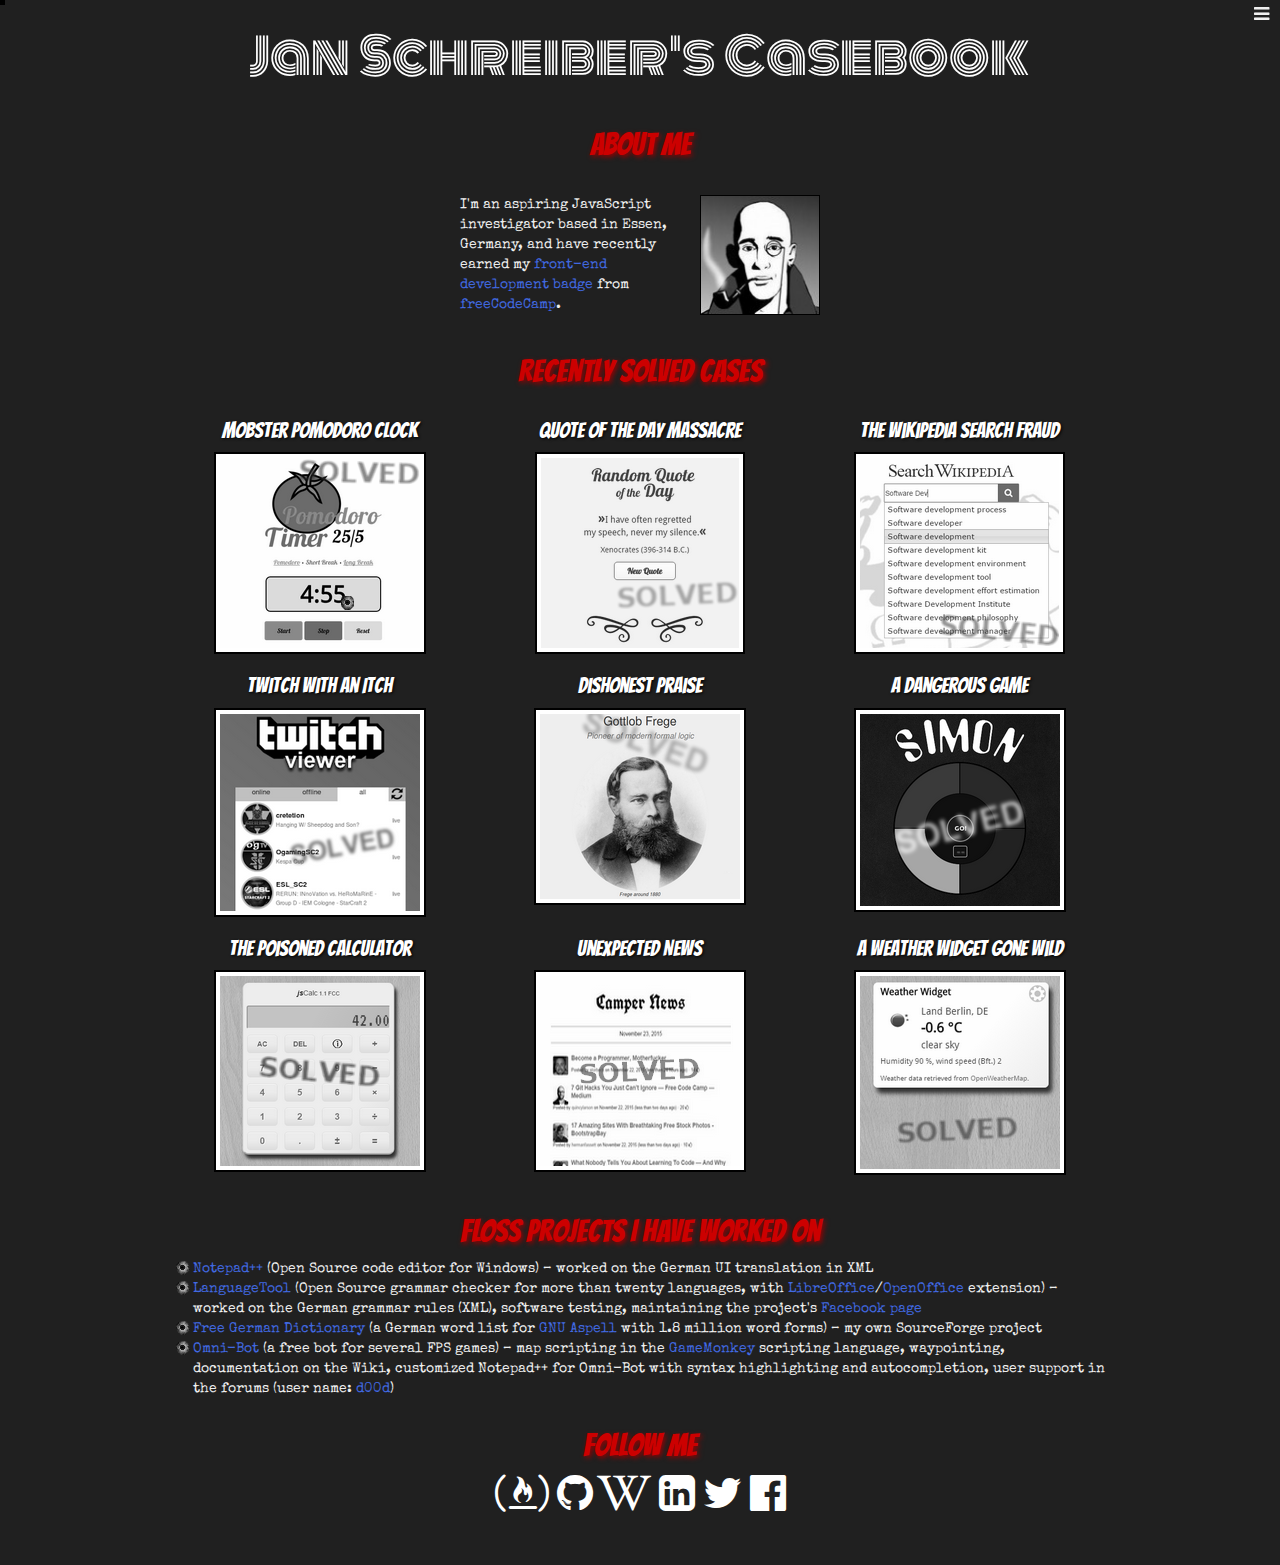
==== index.html @ 782a2340 "Change order of href and and rel in the header. Looks a bit cleaner that way." ====
<!DOCTYPE html>
<html lang="en-US">

<head>
    <meta charset="UTF-8" />
    <meta name="viewport" content="width=device-width, initial-scale=1" />
    <title>Jan Schreiber's Portfolio</title>
    <link href="https://fonts.googleapis.com/css?family=Bangers%7CSpecial+Elite%7CMonoton" rel="stylesheet" type="text/css" />
    <link href="https://maxcdn.bootstrapcdn.com/font-awesome/4.7.0/css/font-awesome.min.css" rel="stylesheet" type="text/css" />
    <link href="//maxcdn.bootstrapcdn.com/bootstrap/3.3.7/css/bootstrap.min.css" rel="stylesheet prefetch" type="text/css" />
    <link href="favicon.ico" rel="shortcut icon" type="image/x-icon" />
    <link href="style.css" rel="stylesheet" />
    <script src="script.js"></script>
</head>

<body>
    <div id="navbar">
        <nav>
            <a href="javascript:void(0)" class="closebtn" onclick="closeNav()" title="Hide nav menu">&times;</a>
            <a href="#">Home</a> &middot;&nbsp;
            <a href="#about">About</a> &middot;&nbsp;
            <a href="#work">Recent Work</a> &middot;&nbsp;
            <a href="#floss">Open Source Contributions</a> &middot;&nbsp;
            <a href="#social_media">Social Media</a>
        </nav>
    </div>

    <div class="container">

        <div id="navicon">
            <span class="fa" onclick="openNav()" title="Show nav menu">&#xf0c9;</span>
        </div>

        <div class="row">
            <div class="col-md-12">
                <h1>Jan<span style="letter-spacing:4px;"> </span>Schreiber&apos;s<span style="letter-spacing:4px;"> </span>Casebo<span style="letter-spacing:-0.2px;">o</span><span style="letter-spacing:2px;">k</span></h1>
            </div>
        </div>

        <div class="row">
            <div class="col-md-12">
                <h2 style="line-height:2em;margin-bottom:0px" id="about">About Me</h2>
                <div id="description" style="padding:20px;max-width:400px;margin:0 auto;">
                    <img src="https://janschreiber.github.io/img/jan.jpg" alt="Jan Schreiber's portrait, styled as a comic book character" style="float:right;margin-left:8px;margin-bottom:5px;width:120px;border:1px solid black" /> I&apos;m an aspiring JavaScript investigator based in Essen, Germany, and have recently earned my <a href="https://www.freecodecamp.com/janschreiber/front-end-certification" title="https://www.freecodecamp.com/janschreiber/front-end-certification" target="_blank">front-end development badge</a> from <a href="http://www.freecodecamp.com" title="http://www.freecodecamp.com" target="_blank">freeCodeCamp</a>.
                </div>
            </div>
        </div>

        <div class="row">
            <div class="col-md-12">
                <h2 style="clear:both" id="work">Recently Solved Cases</h2>
            </div>
        </div>

        <div class="row">
            <div class="col-md-4">
                <h3>Mobster Pomodoro Clock</h3>
                <a href="http://codepen.io/janschreiber/full/yYvJry" title="http://codepen.io/janschreiber/full/yYvJry" target="_blank"><img class="img-responsive thumbnail" src="https://janschreiber.github.io/img/pomodoro.png" alt="screenshot"></a>
            </div>
            <div class="col-md-4">
                <h3>Quote of the Day Massacre</h3>
                <a href="http://codepen.io/janschreiber/full/pjRmEN/" title="http://codepen.io/janschreiber/full/pjRmEN/" target="_blank"><img class="img-responsive thumbnail" src="https://janschreiber.github.io/img/quotes.png" alt="screenshot"></a>
            </div>
            <div class="col-md-4">
                <h3>The Wikipedia Search Fraud</h3>
                <a href="http://codepen.io/janschreiber/full/qOLdxd/" title="http://codepen.io/janschreiber/full/qOLdxd/" target="_blank"><img class="img-responsive thumbnail" src="https://janschreiber.github.io/img/wikisearch.png" alt="screenshot"></a>
            </div>
        </div>

        <div class="row">
            <div class="col-md-4">
                <h3>Twitch With an Itch</h3>
                <a href="http://codepen.io/janschreiber/full/xEXJbr" title="http://codepen.io/janschreiber/full/xEXJbr" target="_blank"><img class="img-responsive thumbnail" src="https://janschreiber.github.io/img/twitch.png" alt="screenshot"></a>
            </div>
            <div class="col-md-4">
                <h3>Dishonest Praise</h3>
                <a href="http://codepen.io/janschreiber/full/LkZBNy" title="http://codepen.io/janschreiber/full/LkZBNy" target="_blank"><img class="img-responsive thumbnail" src="https://janschreiber.github.io/img/frege.png" alt="screenshot"></a>
            </div>
            <div class="col-md-4">
                <h3>A Dangerous Game</h3>
                <a href="http://codepen.io/janschreiber/full/JXegLO" title="http://codepen.io/janschreiber/full/JXegLO" target="_blank"><img class="img-responsive thumbnail" src="https://janschreiber.github.io/img/simon.png" alt="screenshot"></a>
            </div>
        </div>

        <div class="row">
            <div class="col-md-4">
                <h3>The Poisoned Calculator</h3>
                <a href="http://codepen.io/janschreiber/full/dYNRpY/" title="http://codepen.io/janschreiber/full/dYNRpY/" target="_blank"><img class="img-responsive thumbnail" src="https://janschreiber.github.io/img/calc.png" alt="screenshot"></a>
            </div>
            <div class="col-md-4">
                <h3>Unexpected News</h3>
                <a href="http://codepen.io/janschreiber/full/bVzmJo" title="http://codepen.io/janschreiber/full/bVzmJo" target="_blank"><img class="img-responsive thumbnail" src="https://janschreiber.github.io/img/news.png" alt="screenshot"></a>
            </div>
            <div class="col-md-4">
                <h3>A Weather Widget Gone Wild</h3>
                <a href="http://codepen.io/janschreiber/full/Oyvpba/" title="http://codepen.io/janschreiber/full/Oyvpba/" target="_blank"><img class="img-responsive thumbnail" src="https://janschreiber.github.io/img/weather.png" alt="screenshot"></a>
            </div>
        </div>

        <div class="row" style="padding-top:20px">
            <div class="col-md-12">
                <h2 id="floss"><abbr title="Free/Libre Open Source Software">FLOSS</abbr> Projects I Have Worked On</h2>
                <ul class="list">
                    <li><a href="https://notepad-plus-plus.org" title="https://notepad-plus-plus.org" target="_blank">Notepad++</a> (Open Source code editor for Windows) &ndash; worked on the German UI translation in XML</li>
                    <li><a href="https://languagetool.org" title="https://languagetool.org" target="_blank">LanguageTool</a> (Open Source grammar checker for more than twenty languages, with <a href="http://libreoffice.org" title="http://libreoffice.org" target="_blank">LibreOffice</a>/<a href="http://www.openoffice.org" title="http://www.openoffice.org" target="_blank">OpenOffice</a> extension) &ndash; worked on the German grammar rules (XML), software testing, maintaining the project's <a href="https://web.facebook.com/LanguageTool/" title="https://www.facebook.com/LanguageTool/" target="_blank">Facebook page</a></li>
                    <li><a href="https://sourceforge.net/projects/germandict/" title="https://sourceforge.net/projects/germandict/" target="_blank">Free German Dictionary</a> (a German word list for <a href="http://aspell.net" title="http://aspell.net" target="_blank">GNU Aspell</a> with 1.8 million word forms) &ndash; my own SourceForge project</li>
                    <li><a href="http://omni-bot.invisionzone.com" title="http://omni-bot.invisionzone.com" target="_blank">Omni-Bot</a> (a free bot for several FPS games) &ndash; map scripting in the <a href="http://www.gmscript.com" title="http://www.gmscript.com" target="_blank">GameMonkey</a> scripting language, waypointing, documentation on the Wiki, customized Notepad++ for Omni-Bot with syntax highlighting and autocompletion, user support in the forums (user name: <a href="http://omni-bot.invisionzone.com/index.php?/user/576-d00d/" title="http://omni-bot.invisionzone.com/index.php?/user/576-d00d/" target="_blank">d00d</a>)</li>
                </ul>
            </div>
        </div>

        <div class="row">
            <div class="col-md-12" id="social_media" style="text-align:center">
                <h2>Follow Me</h2>
                <a href="http://www.freecodecamp.com/janschreiber" title="http://www.freecodecamp.com/janschreiber" class="fa">&#xf2c5;</a>&nbsp;&nbsp;<a href="https://github.com/janschreiber" title="https://github.com/janschreiber" class="fa">&#xf09b;</a>&nbsp;<a href="https://de.wikipedia.org/wiki/Benutzer:Jan_Schreiber" title="https://de.wikipedia.org/wiki/Benutzer:Jan_Schreiber" class="fa">&#xf266;</a>&nbsp;&nbsp;<a href="https://de.linkedin.com/in/jan-schreiber-5159a910a" title="https://de.linkedin.com/in/jan-schreiber-5159a910a" class="fa">&#xf08c;</a>&nbsp;&nbsp;<a href="https://twitter.com/janschreiber" title="https://twitter.com/janschreiber" class="fa">&#xf099;</a>&nbsp;&nbsp;<a href="https://web.facebook.com/schreiber.jan" title="https://web.facebook.com/schreiber.jan" class="fa">&#xf230;</a>
                <br>
                <br>&nbsp;
                <br>
            </div>
        </div>

    </div>
</body>

</html>
---- style.css ----
body {
	font-family: "Special Elite", monospace;
	background-color: rgb(32, 32, 32);
	color: rgb(239, 239, 239);
	padding: 10px;
}
h1 {
	text-align:center;
	font-family:Monoton,sans-serif;
	font-weight:normal;
	font-size:3.5em;
	color: #fff;
	-webkit-transition: all 0.5s;
	-moz-transition: all 0.5s;
	transition: all 0.5s;
	-webkit-animation: neon 1.5s ease-in-out infinite alternate;
	-moz-animation: neon 1.5s ease-in-out infinite alternate;
	animation: neon 1.5s ease-in-out infinite alternate;
}
h2 {
	font-family: Bangers,cursive;
	font-weight: normal;
	font-size: 2.2em;
	text-align: center;
	color: rgb(204,0,0);
	text-shadow: 2px 2px 5px rgb(153,0,0);
}
h3 {
	font-family: Bangers,cursive;
	font-weight: normal;
	font-size: 1.5em;
	text-align: center;
	color: white;
	text-shadow: 1px 1px 3px black;
}
abbr {
	text-decoration: none !important;
	border: none !important;
}
a:link {
	text-decoration: none;
	color: royalblue;
}
a:visited {
	text-decoration: none;
	color: rgb(176,176,176);
}
a:hover {
	text-decoration: underline;
	color: gold;
}
nav a:link {
	text-decoration: none;
	color: rgb(200,200,200);
}
nav a:visited {
	text-decoration: none;
	color: rgb(200,200,200);
}
nav a:hover {
	color: gold;
}
a[class="closebtn"]:hover {
	color: rgb(200,200,200);
}
a[class="fa"] {
	color:white;
	font-size:3em;
}
a[class="fa"]:hover {
	text-decoration:none;
	color:gold;
}
.container {
	margin: 0 auto;
	max-width: 960px;
}
.col-md-4 {
	text-align:center;
}
.thumbnail {
	margin:0 auto;
	border:2px solid black;
	border-radius:0;
}
.list
{
	margin-left: 0;
	padding-left: 0;
	list-style: none;
}
.list li
{
	padding-left: 18px;
	background-image: url(https://janschreiber.github.io/img/bullet.gif);
	background-repeat: no-repeat;
	background-position: 0 1px;
}
/* The hamburger icon */
#navicon {
	color: rgb(239, 239, 239);
    font-size: 18px;
    width: 26px;
    height: 26px;
    padding-top: 4px;
    padding-right: 6px;
    z-index: 1; /* Stay on top */
    position: fixed;
    top: 0;
    right: 0;
    cursor: pointer;
}
/* The navigation menu */
#navbar {
    height: 0;
    width: 0;
    position: fixed; /* Stay in place */
    z-index: 2; /* Stay on top */
    top: 0;
    left: 0;
	font-family: Bangers,cursive;
    font-size: 80%;
    background-color: black;
    overflow: hidden; /* Disable scroll bar */
    padding-left: 5px;
    padding-top: 5px;
    transition: height 0.2s; /* 0.2 second transition effect to slide in the sidenav */
}
/* Position and style the close button (top right corner) */
#navbar .closebtn {
    position: absolute;
    top: -1px;
    right: 5px;
    font-size: 18px;
    font-family: sans-serif;
    margin-left: 50px;
}

/* neon glow for the main heading */
/* neon glow for webkit */
@-webkit-keyframes neon {
  from {
    text-shadow: 0 0 10px #fff, 0 0 20px #fff, 0 0 30px #fff, 0 0 40px rgb(0,51,255), 0 0 70px rgb(0,51,255), 0 0 80px rgb(0,51,255), 0 0 100px rgb(0,51,255), 0 0 150px rgb(0,51,255);
  }
  to {
    text-shadow: 0 0 5px #fff, 0 0 10px #fff, 0 0 15px #fff, 0 0 20px rgb(0,51,255), 0 0 35px rgb(0,51,255), 0 0 40px rgb(0,51,255), 0 0 50px rgb(0,51,255), 0 0 75px rgb(0,51,255);
  }
}
/* neon glow for Mozilla */
@-moz-keyframes neon {
  from {
    text-shadow: 0 0 10px #fff, 0 0 20px #fff, 0 0 30px #fff, 0 0 40px rgb(0,51,255), 0 0 70px rgb(0,51,255), 0 0 80px rgb(0,51,255), 0 0 100px rgb(0,51,255), 0 0 150px rgb(0,51,255);
  }
  to {
    text-shadow: 0 0 5px #fff, 0 0 10px #fff, 0 0 15px #fff, 0 0 20px rgb(0,51,255), 0 0 35px rgb(0,51,255), 0 0 40px rgb(0,51,255), 0 0 50px rgb(0,51,255), 0 0 75px rgb(0,51,255);
  }
}
/* neon glow for modern browsers */
@keyframes neon {
  from {
    text-shadow: 0 0 10px #fff, 0 0 20px #fff, 0 0 30px rgb(135,206,250), 0 0 40px rgb(0,51,255), 0 0 70px rgb(0,51,255), 0 0 80px rgb(0,51,255), 0 0 100px rgb(0,51,255), 0 0 150px rgb(0,51,255);
  }
  to {
    text-shadow: 0 0 5px #fff, 0 0 10px #fff, 0 0 15px rgb(135,206,250), 0 0 20px rgb(0,51,255), 0 0 35px rgb(0,51,255), 0 0 40px rgb(0,51,255), 0 0 50px rgb(0,51,255), 0 0 75px rgb(0,51,255);
  }
}
@media screen and (max-device-width:500px) {
  h1 {
    font-size:2.2em;
  }
}
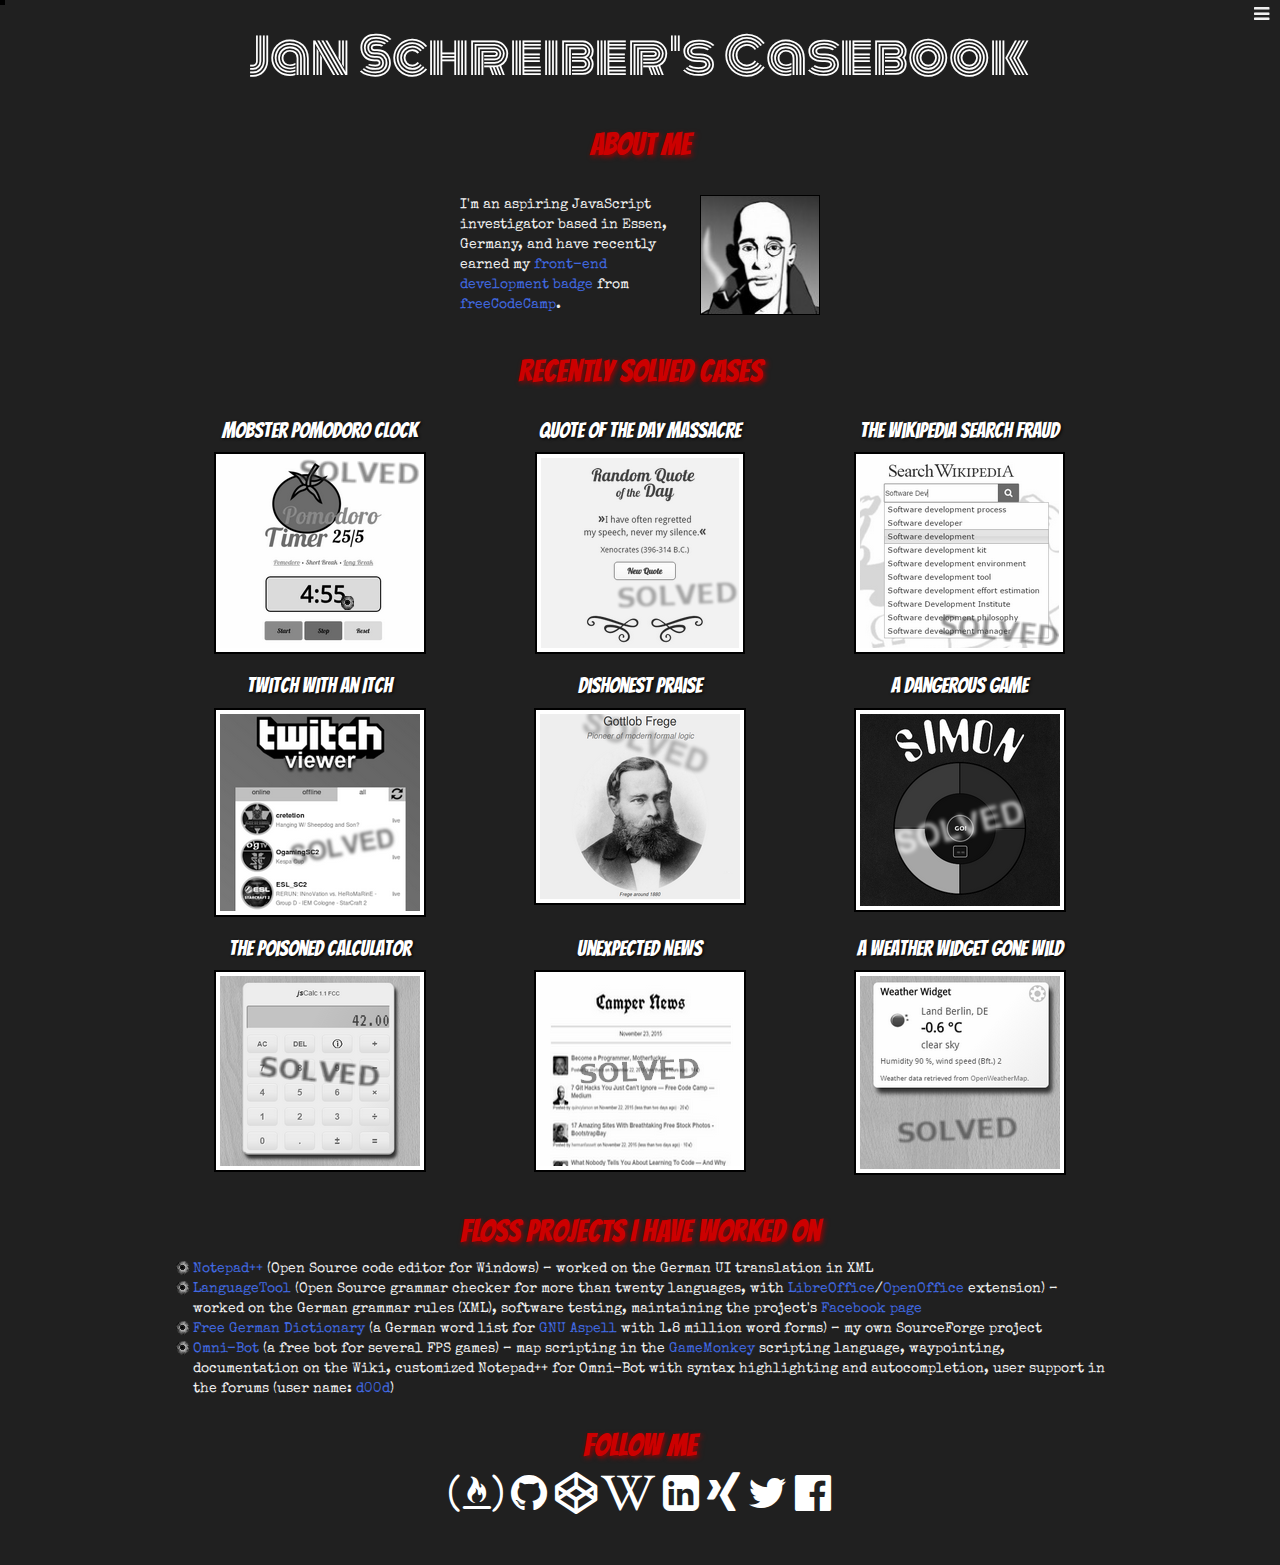
==== commit 46c46b1a: "add Xing and CodePen icons" ====
--- a/index.html
+++ b/index.html
@@ -112,7 +112,7 @@
         <div class="row">
             <div class="col-md-12" id="social_media" style="text-align:center">
                 <h2>Follow Me</h2>
-                <a href="http://www.freecodecamp.com/janschreiber" title="http://www.freecodecamp.com/janschreiber" class="fa">&#xf2c5;</a>&nbsp;&nbsp;<a href="https://github.com/janschreiber" title="https://github.com/janschreiber" class="fa">&#xf09b;</a>&nbsp;<a href="https://de.wikipedia.org/wiki/Benutzer:Jan_Schreiber" title="https://de.wikipedia.org/wiki/Benutzer:Jan_Schreiber" class="fa">&#xf266;</a>&nbsp;&nbsp;<a href="https://de.linkedin.com/in/jan-schreiber-5159a910a" title="https://de.linkedin.com/in/jan-schreiber-5159a910a" class="fa">&#xf08c;</a>&nbsp;&nbsp;<a href="https://twitter.com/janschreiber" title="https://twitter.com/janschreiber" class="fa">&#xf099;</a>&nbsp;&nbsp;<a href="https://web.facebook.com/schreiber.jan" title="https://web.facebook.com/schreiber.jan" class="fa">&#xf230;</a>
+                <a href="http://www.freecodecamp.com/janschreiber" title="http://www.freecodecamp.com/janschreiber" class="fa">&#xf2c5;</a>&nbsp;&nbsp;<a href="https://github.com/janschreiber" title="https://github.com/janschreiber" class="fa">&#xf09b;</a>&nbsp;&nbsp;<a href="http://codepen.com/janschreiber" title="http://codepen.com/janschreiber" class="fa">&#xf1cb;</a>&nbsp;<a href="https://de.wikipedia.org/wiki/Benutzer:Jan_Schreiber" title="https://de.wikipedia.org/wiki/Benutzer:Jan_Schreiber" class="fa">&#xf266;</a>&nbsp;&nbsp;<a href="https://de.linkedin.com/in/jan-schreiber-5159a910a" title="https://de.linkedin.com/in/jan-schreiber-5159a910a" class="fa">&#xf08c;</a>&nbsp;&nbsp;<a href="https://www.xing.com/profile/Jan_Schreiber16" title="https://www.xing.com/profile/Jan_Schreiber16" class="fa">&#xf168;</a>&nbsp;&nbsp;<a href="https://twitter.com/janschreiber" title="https://twitter.com/janschreiber" class="fa">&#xf099;</a>&nbsp;&nbsp;<a href="https://web.facebook.com/schreiber.jan" title="https://web.facebook.com/schreiber.jan" class="fa">&#xf230;</a>
                 <br>
                 <br>&nbsp;
                 <br>
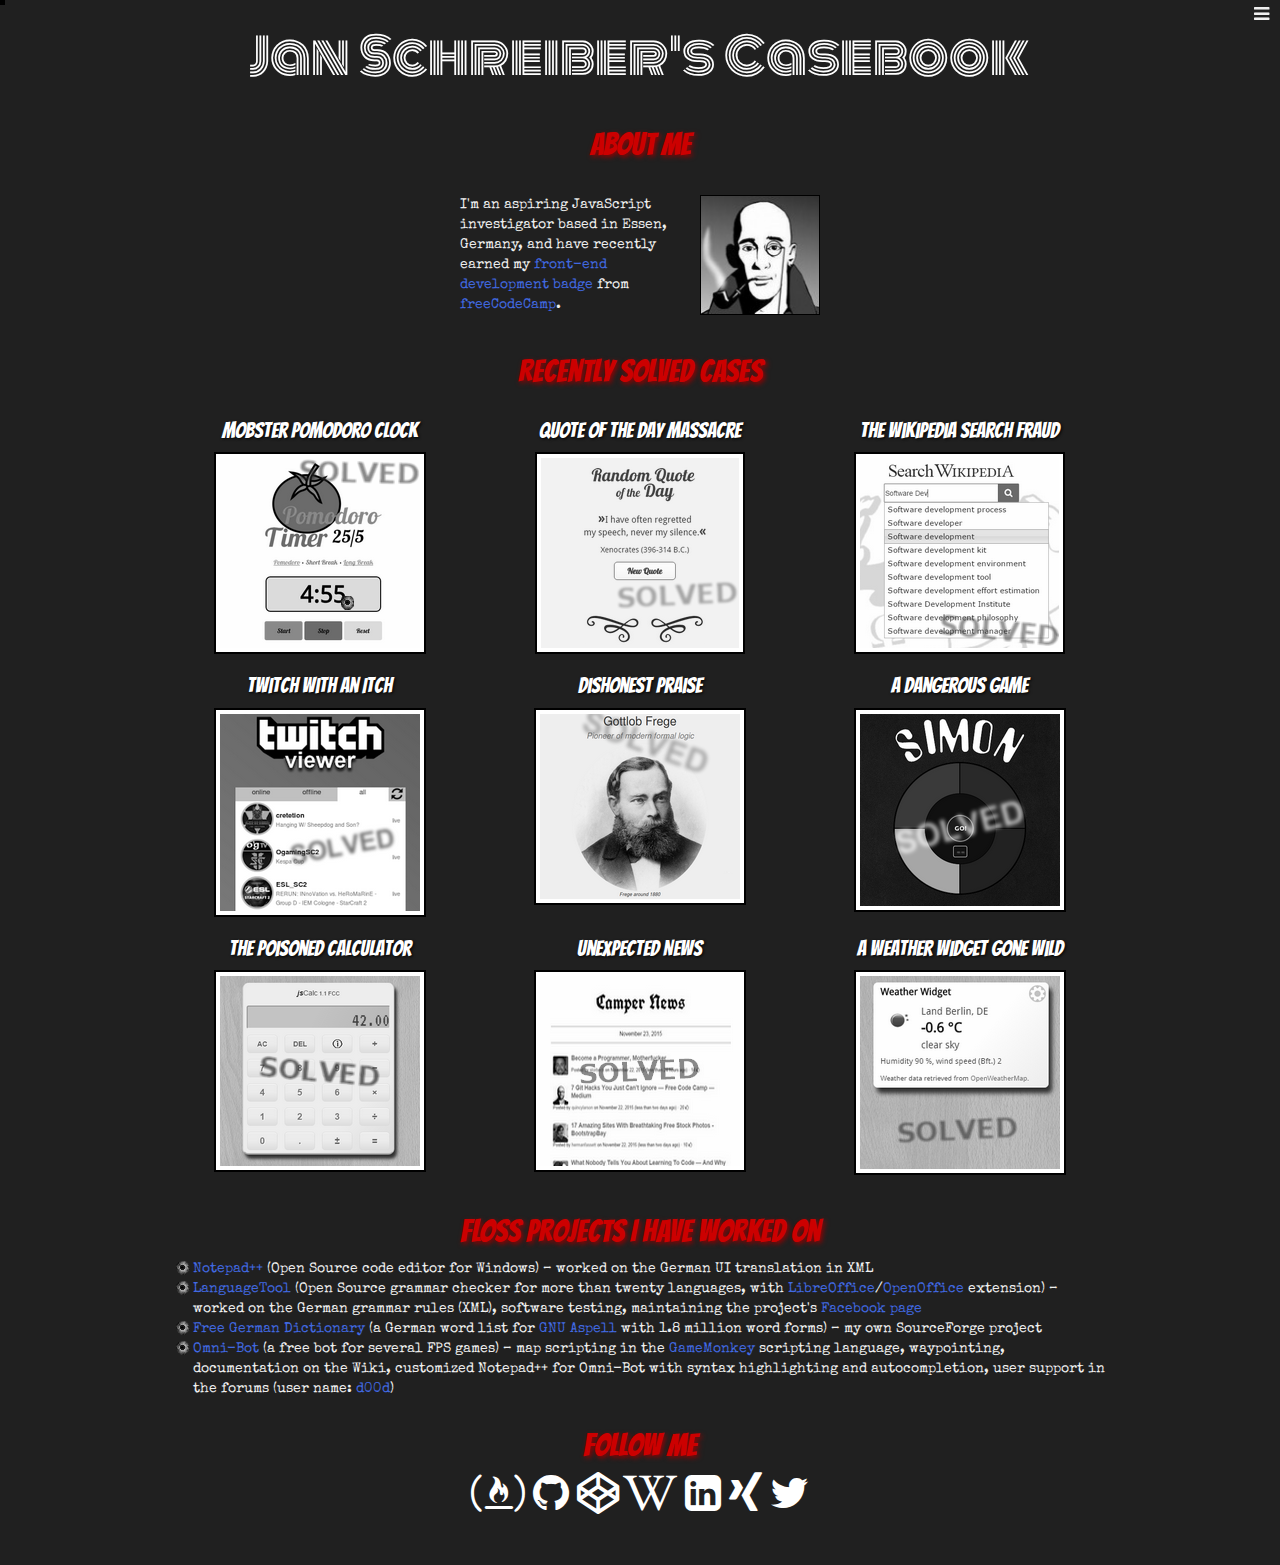
==== commit 505a5960: "remove Facebook link" ====
--- a/index.html
+++ b/index.html
@@ -112,7 +112,7 @@
         <div class="row">
             <div class="col-md-12" id="social_media" style="text-align:center">
                 <h2>Follow Me</h2>
-                <a href="http://www.freecodecamp.com/janschreiber" title="http://www.freecodecamp.com/janschreiber" class="fa">&#xf2c5;</a>&nbsp;&nbsp;<a href="https://github.com/janschreiber" title="https://github.com/janschreiber" class="fa">&#xf09b;</a>&nbsp;&nbsp;<a href="http://codepen.com/janschreiber" title="http://codepen.com/janschreiber" class="fa">&#xf1cb;</a>&nbsp;<a href="https://de.wikipedia.org/wiki/Benutzer:Jan_Schreiber" title="https://de.wikipedia.org/wiki/Benutzer:Jan_Schreiber" class="fa">&#xf266;</a>&nbsp;&nbsp;<a href="https://de.linkedin.com/in/jan-schreiber-5159a910a" title="https://de.linkedin.com/in/jan-schreiber-5159a910a" class="fa">&#xf08c;</a>&nbsp;&nbsp;<a href="https://www.xing.com/profile/Jan_Schreiber16" title="https://www.xing.com/profile/Jan_Schreiber16" class="fa">&#xf168;</a>&nbsp;&nbsp;<a href="https://twitter.com/janschreiber" title="https://twitter.com/janschreiber" class="fa">&#xf099;</a>&nbsp;&nbsp;<a href="https://web.facebook.com/schreiber.jan" title="https://web.facebook.com/schreiber.jan" class="fa">&#xf230;</a>
+                <a href="http://www.freecodecamp.com/janschreiber" title="http://www.freecodecamp.com/janschreiber" class="fa">&#xf2c5;</a>&nbsp;&nbsp;<a href="https://github.com/janschreiber" title="https://github.com/janschreiber" class="fa">&#xf09b;</a>&nbsp;&nbsp;<a href="http://codepen.com/janschreiber" title="http://codepen.com/janschreiber" class="fa">&#xf1cb;</a>&nbsp;<a href="https://de.wikipedia.org/wiki/Benutzer:Jan_Schreiber" title="https://de.wikipedia.org/wiki/Benutzer:Jan_Schreiber" class="fa">&#xf266;</a>&nbsp;&nbsp;<a href="https://de.linkedin.com/in/jan-schreiber-5159a910a" title="https://de.linkedin.com/in/jan-schreiber-5159a910a" class="fa">&#xf08c;</a>&nbsp;&nbsp;<a href="https://www.xing.com/profile/Jan_Schreiber16" title="https://www.xing.com/profile/Jan_Schreiber16" class="fa">&#xf168;</a>&nbsp;&nbsp;<a href="https://twitter.com/janschreiber" title="https://twitter.com/janschreiber" class="fa">&#xf099;</a>
                 <br>
                 <br>&nbsp;
                 <br>
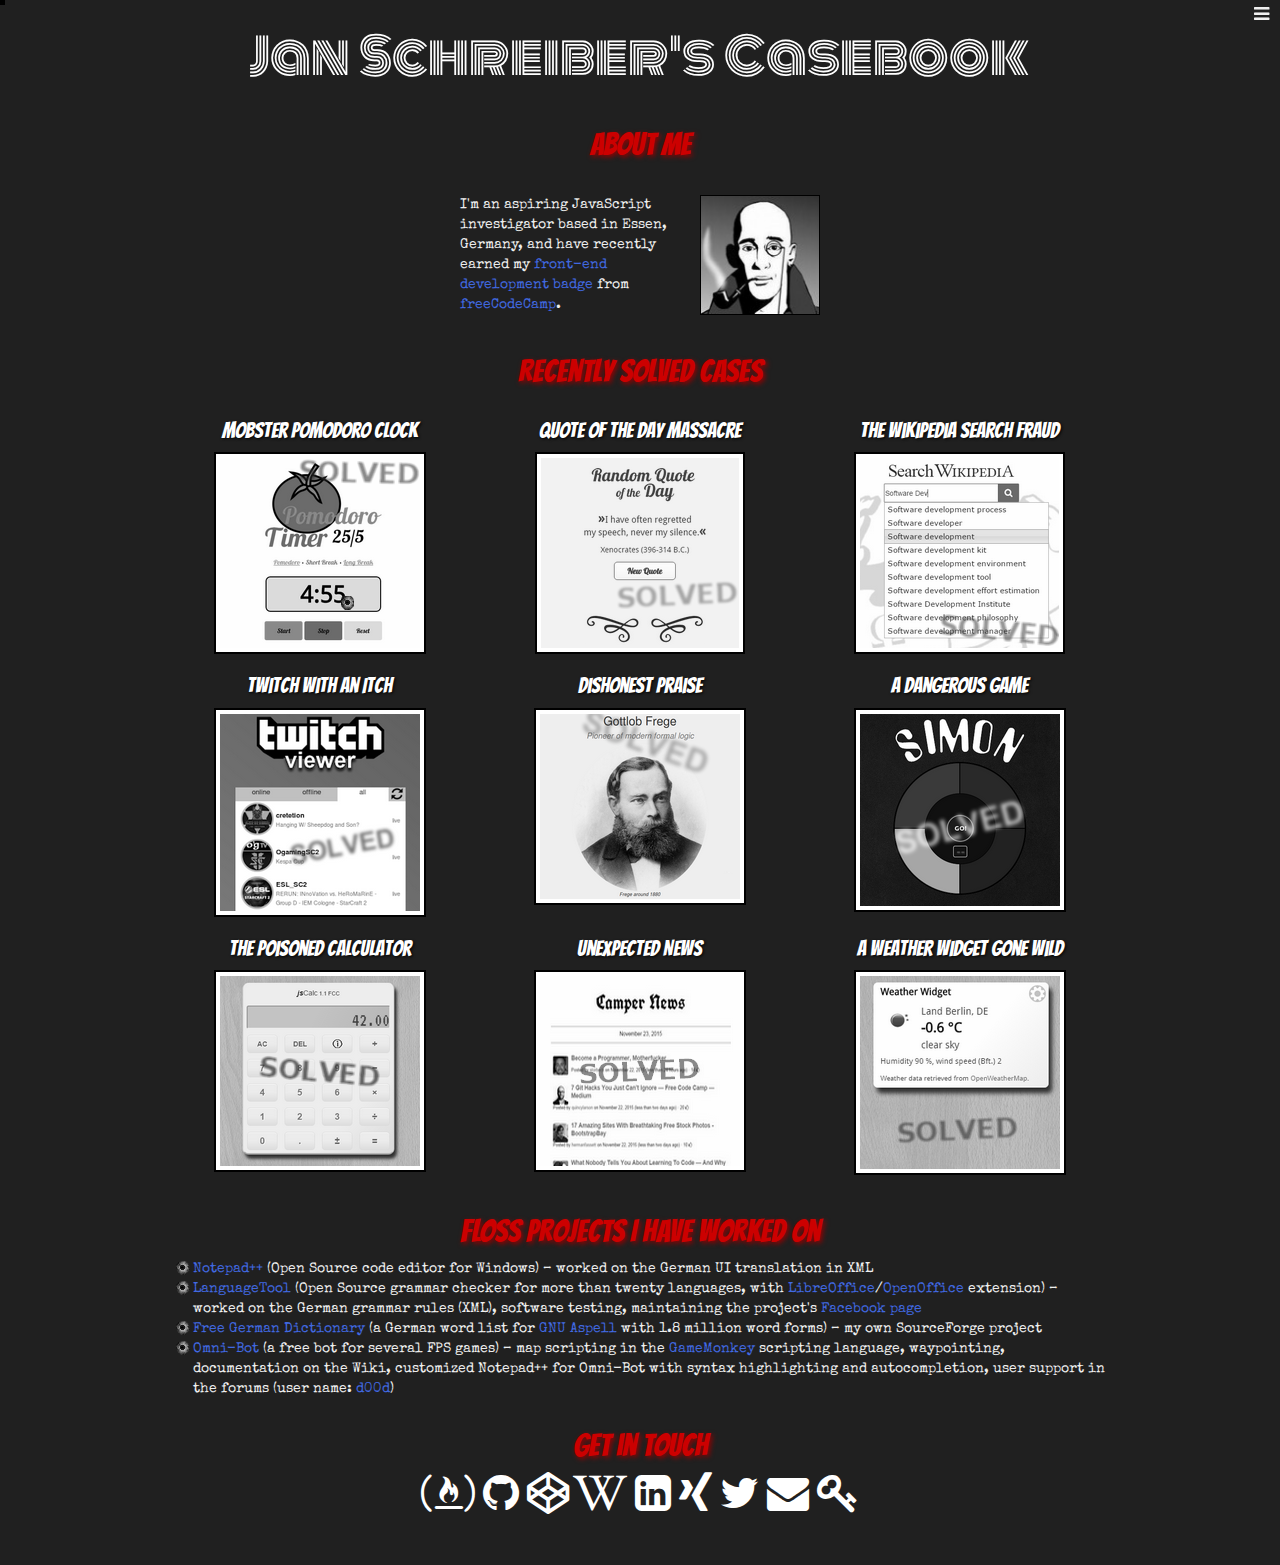
==== commit a229ef2d: "Add mailto link and public PGP key" ====
--- a/index.html
+++ b/index.html
@@ -111,8 +111,8 @@
 
         <div class="row">
             <div class="col-md-12" id="social_media" style="text-align:center">
-                <h2>Follow Me</h2>
-                <a href="http://www.freecodecamp.com/janschreiber" title="http://www.freecodecamp.com/janschreiber" class="fa">&#xf2c5;</a>&nbsp;&nbsp;<a href="https://github.com/janschreiber" title="https://github.com/janschreiber" class="fa">&#xf09b;</a>&nbsp;&nbsp;<a href="http://codepen.com/janschreiber" title="http://codepen.com/janschreiber" class="fa">&#xf1cb;</a>&nbsp;<a href="https://de.wikipedia.org/wiki/Benutzer:Jan_Schreiber" title="https://de.wikipedia.org/wiki/Benutzer:Jan_Schreiber" class="fa">&#xf266;</a>&nbsp;&nbsp;<a href="https://de.linkedin.com/in/jan-schreiber-5159a910a" title="https://de.linkedin.com/in/jan-schreiber-5159a910a" class="fa">&#xf08c;</a>&nbsp;&nbsp;<a href="https://www.xing.com/profile/Jan_Schreiber16" title="https://www.xing.com/profile/Jan_Schreiber16" class="fa">&#xf168;</a>&nbsp;&nbsp;<a href="https://twitter.com/janschreiber" title="https://twitter.com/janschreiber" class="fa">&#xf099;</a>
+                <h2>Get in Touch</h2>
+                <a href="http://www.freecodecamp.com/janschreiber" title="http://www.freecodecamp.com/janschreiber" class="fa" target="_blank">&#xf2c5;</a>&nbsp;&nbsp;<a href="https://github.com/janschreiber" title="https://github.com/janschreiber" class="fa" target="_blank">&#xf09b;</a>&nbsp;&nbsp;<a href="http://codepen.com/janschreiber" title="http://codepen.com/janschreiber" class="fa" target="_blank">&#xf1cb;</a>&nbsp;<a href="https://de.wikipedia.org/wiki/Benutzer:Jan_Schreiber" title="https://de.wikipedia.org/wiki/Benutzer:Jan_Schreiber" class="fa" target="_blank">&#xf266;</a>&nbsp;&nbsp;<a href="https://de.linkedin.com/in/jan-schreiber-5159a910a" title="https://de.linkedin.com/in/jan-schreiber-5159a910a" class="fa" target="_blank">&#xf08c;</a>&nbsp;&nbsp;<a href="https://www.xing.com/profile/Jan_Schreiber16" title="https://www.xing.com/profile/Jan_Schreiber16" class="fa" target="_blank">&#xf168;</a>&nbsp;&nbsp;<a href="https://twitter.com/janschreiber" title="https://twitter.com/janschreiber" class="fa" target="_blank">&#xf099;</a>&nbsp;&nbsp;<a href="mailto:Jan%20Schreiber%3Cjan.schreiber%40languagetool.org%3E" title="Send an email" class="fa">&#xf0e0;</a>&nbsp;&nbsp;<a href="assets/Jan%20Schreiber%20jan.schreiber@languagetool.org%20(0x9B08D1C6)%20pub.asc" title="download public PGP key" class="fa">&#xf084;</a>
                 <br>
                 <br>&nbsp;
                 <br>
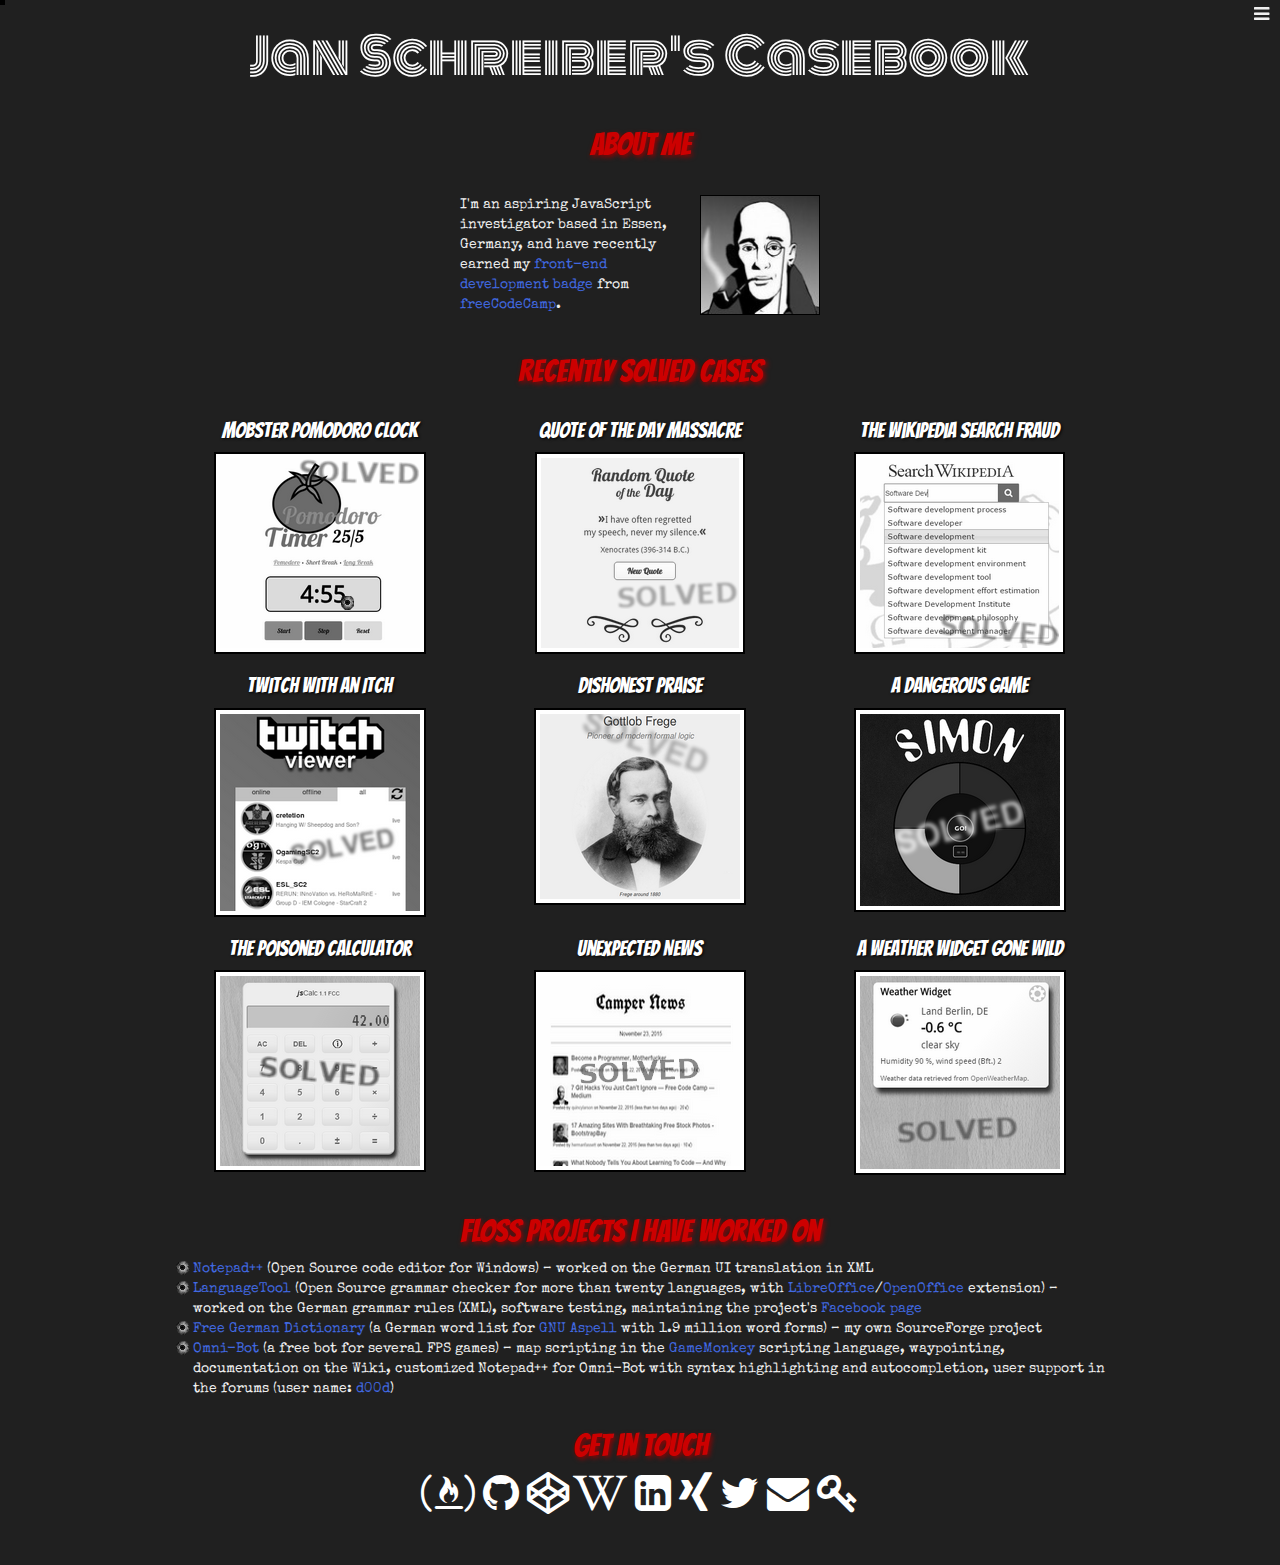
==== commit 56eebc28: "Correct number of words" ====
--- a/index.html
+++ b/index.html
@@ -21,7 +21,7 @@
             <a href="#about">About</a> &middot;&nbsp;
             <a href="#work">Recent Work</a> &middot;&nbsp;
             <a href="#floss">Open Source Contributions</a> &middot;&nbsp;
-            <a href="#social_media">Social Media</a>
+            <a href="#social_media">Contact</a>
         </nav>
     </div>
 
@@ -103,7 +103,7 @@
                 <ul class="list">
                     <li><a href="https://notepad-plus-plus.org" title="https://notepad-plus-plus.org" target="_blank">Notepad++</a> (Open Source code editor for Windows) &ndash; worked on the German UI translation in XML</li>
                     <li><a href="https://languagetool.org" title="https://languagetool.org" target="_blank">LanguageTool</a> (Open Source grammar checker for more than twenty languages, with <a href="http://libreoffice.org" title="http://libreoffice.org" target="_blank">LibreOffice</a>/<a href="http://www.openoffice.org" title="http://www.openoffice.org" target="_blank">OpenOffice</a> extension) &ndash; worked on the German grammar rules (XML), software testing, maintaining the project's <a href="https://web.facebook.com/LanguageTool/" title="https://www.facebook.com/LanguageTool/" target="_blank">Facebook page</a></li>
-                    <li><a href="https://sourceforge.net/projects/germandict/" title="https://sourceforge.net/projects/germandict/" target="_blank">Free German Dictionary</a> (a German word list for <a href="http://aspell.net" title="http://aspell.net" target="_blank">GNU Aspell</a> with 1.8 million word forms) &ndash; my own SourceForge project</li>
+                    <li><a href="https://sourceforge.net/projects/germandict/" title="https://sourceforge.net/projects/germandict/" target="_blank">Free German Dictionary</a> (a German word list for <a href="http://aspell.net" title="http://aspell.net" target="_blank">GNU Aspell</a> with 1.9 million word forms) &ndash; my own SourceForge project</li>
                     <li><a href="http://omni-bot.invisionzone.com" title="http://omni-bot.invisionzone.com" target="_blank">Omni-Bot</a> (a free bot for several FPS games) &ndash; map scripting in the <a href="http://www.gmscript.com" title="http://www.gmscript.com" target="_blank">GameMonkey</a> scripting language, waypointing, documentation on the Wiki, customized Notepad++ for Omni-Bot with syntax highlighting and autocompletion, user support in the forums (user name: <a href="http://omni-bot.invisionzone.com/index.php?/user/576-d00d/" title="http://omni-bot.invisionzone.com/index.php?/user/576-d00d/" target="_blank">d00d</a>)</li>
                 </ul>
             </div>
@@ -112,7 +112,7 @@
         <div class="row">
             <div class="col-md-12" id="social_media" style="text-align:center">
                 <h2>Get in Touch</h2>
-                <a href="http://www.freecodecamp.com/janschreiber" title="http://www.freecodecamp.com/janschreiber" class="fa" target="_blank">&#xf2c5;</a>&nbsp;&nbsp;<a href="https://github.com/janschreiber" title="https://github.com/janschreiber" class="fa" target="_blank">&#xf09b;</a>&nbsp;&nbsp;<a href="http://codepen.com/janschreiber" title="http://codepen.com/janschreiber" class="fa" target="_blank">&#xf1cb;</a>&nbsp;<a href="https://de.wikipedia.org/wiki/Benutzer:Jan_Schreiber" title="https://de.wikipedia.org/wiki/Benutzer:Jan_Schreiber" class="fa" target="_blank">&#xf266;</a>&nbsp;&nbsp;<a href="https://de.linkedin.com/in/jan-schreiber-5159a910a" title="https://de.linkedin.com/in/jan-schreiber-5159a910a" class="fa" target="_blank">&#xf08c;</a>&nbsp;&nbsp;<a href="https://www.xing.com/profile/Jan_Schreiber16" title="https://www.xing.com/profile/Jan_Schreiber16" class="fa" target="_blank">&#xf168;</a>&nbsp;&nbsp;<a href="https://twitter.com/janschreiber" title="https://twitter.com/janschreiber" class="fa" target="_blank">&#xf099;</a>&nbsp;&nbsp;<a href="mailto:Jan%20Schreiber%3Cjan.schreiber%40languagetool.org%3E" title="Send an email" class="fa">&#xf0e0;</a>&nbsp;&nbsp;<a href="assets/Jan%20Schreiber%20jan.schreiber@languagetool.org%20(0x9B08D1C6)%20pub.asc" title="download public PGP key" class="fa">&#xf084;</a>
+                <a href="http://www.freecodecamp.com/janschreiber" title="http://www.freecodecamp.com/janschreiber" class="fa" target="_blank">&#xf2c5;</a>&nbsp;&nbsp;<a href="https://github.com/janschreiber" title="https://github.com/janschreiber" class="fa" target="_blank">&#xf09b;</a>&nbsp;&nbsp;<a href="http://codepen.com/janschreiber" title="http://codepen.com/janschreiber" class="fa" target="_blank">&#xf1cb;</a>&nbsp;<a href="https://de.wikipedia.org/wiki/Benutzer:Jan_Schreiber" title="https://de.wikipedia.org/wiki/Benutzer:Jan_Schreiber" class="fa" target="_blank">&#xf266;</a>&nbsp;&nbsp;<a href="https://de.linkedin.com/in/jan-schreiber-5159a910a" title="https://de.linkedin.com/in/jan-schreiber-5159a910a" class="fa" target="_blank">&#xf08c;</a>&nbsp;&nbsp;<a href="https://www.xing.com/profile/Jan_Schreiber16" title="https://www.xing.com/profile/Jan_Schreiber16" class="fa" target="_blank">&#xf168;</a>&nbsp;&nbsp;<a href="https://twitter.com/janschreiber" title="https://twitter.com/janschreiber" class="fa" target="_blank">&#xf099;</a>&nbsp;&nbsp;<a href="mailto:Jan%20Schreiber%3Cjan.schreiber%40languagetool.org%3E" title="Send an email" class="fa">&#xf0e0;</a>&nbsp;&nbsp;<a href="assets/Jan%20Schreiber%20jan.schreiber%40languagetool.org%20(0x9B08D1C6)%20pub.asc" title="Download Jan Schreiber's public PGP key" class="fa">&#xf084;</a>
                 <br>
                 <br>&nbsp;
                 <br>
